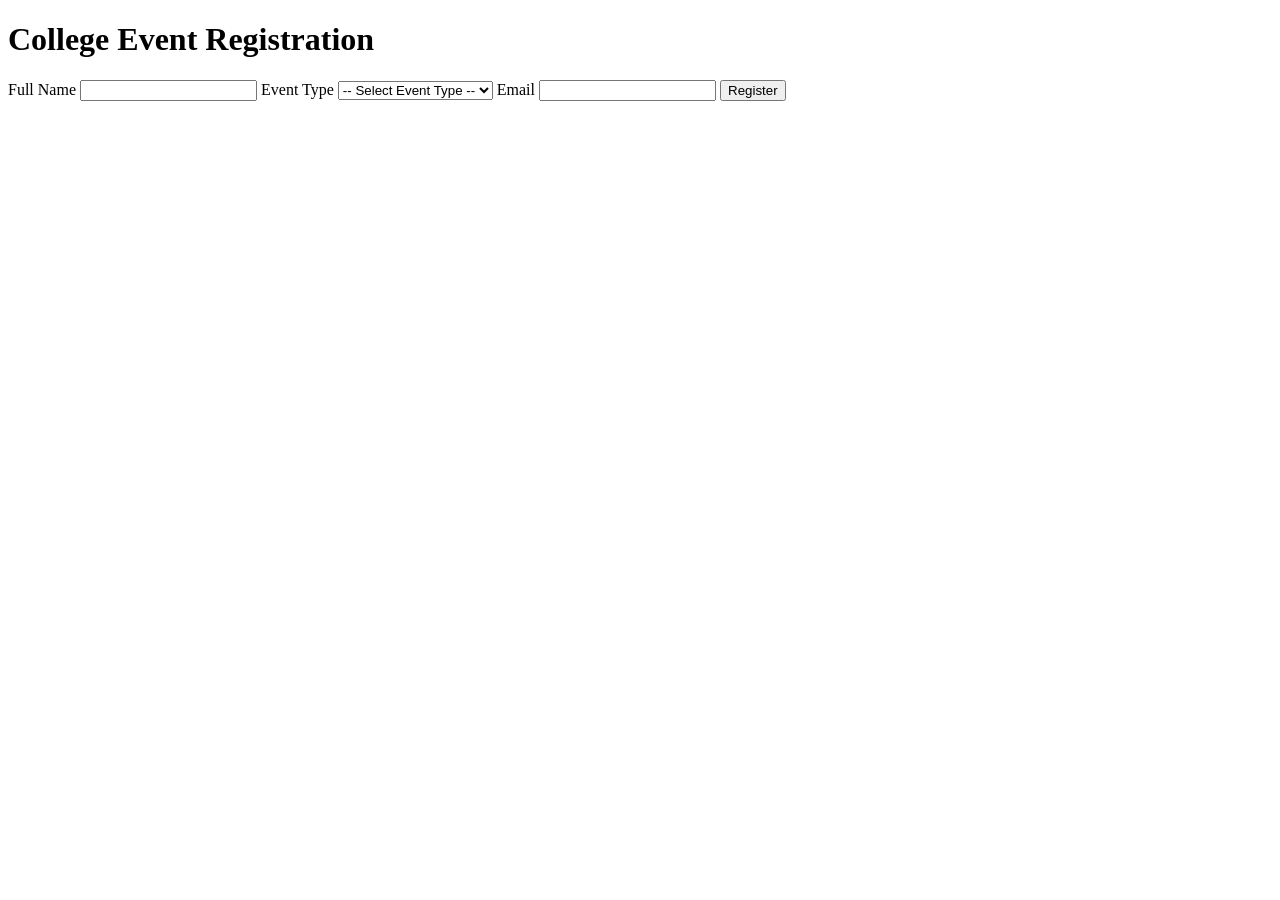
==== templates/index.html @ 892c65f6 "uploading now" ====
<!DOCTYPE html>
<html lang="en">
<head>
    <meta charset="UTF-8">
    <meta name="viewport" content="width=device-width, initial-scale=1.0">
    <title>College Event Registration</title>
    <link rel="stylesheet" href="{{ url_for('static', filename='style.css') }}">
</head>
<body>
    <div class="container">
        <h1>College Event Registration</h1>

        <form id="registrationForm">
            <label for="full_name">Full Name</label>
            <input type="text" id="full_name" name="full_name" required>

            <label for="event_name">Event Type</label>
            <select id="event_name" name="event_name" required>
                <option value="">-- Select Event Type --</option>
                <option value="Tech Fest">Tech Fest</option>
                <option value="Cultural Events">Cultural Events</option>
                <option value="Workshops">Workshops</option>
            </select>

            <label for="email">Email</label>
            <input type="email" id="email" name="email">

            <button type="submit">Register</button>
        </form>

        <p id="message"></p>
    </div>

    <script>
        const form = document.getElementById("registrationForm");
        const message = document.getElementById("message");

        form.addEventListener("submit", async function(e) {
            e.preventDefault();

            const formData = new FormData(form);

            try {
                const response = await fetch("/register", {
                    method: "POST",
                    body: formData
                });

                const result = await response.json();

                message.textContent = result.message;
                message.style.color = result.success ? "green" : "red";

                if (result.success) {
                    form.reset();
                }
            } catch (error) {
                message.textContent = "Something went wrong. Please try again.";
                message.style.color = "red";
            }
        });
    </script>
</body>
</html>
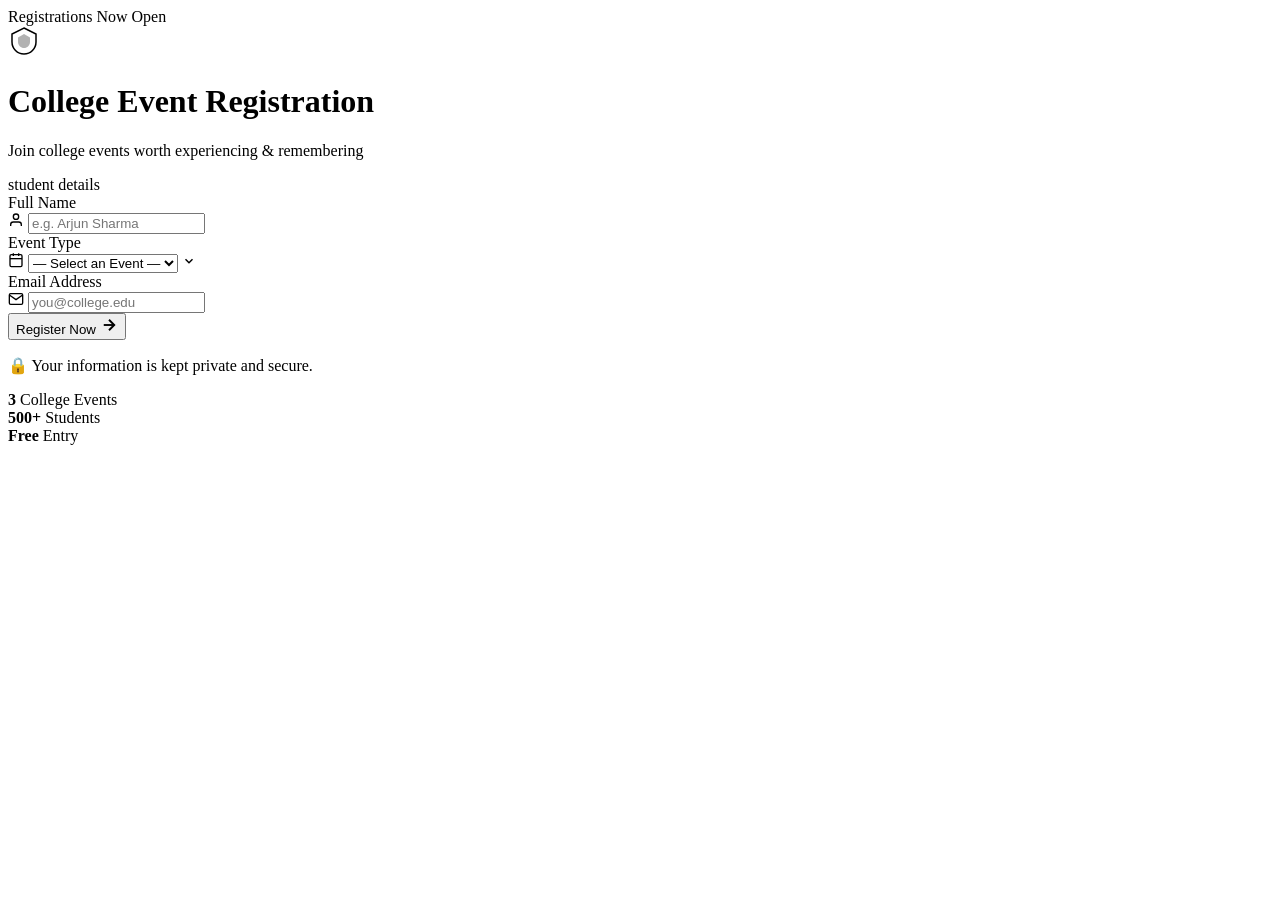
==== commit 3ff4866d: "Add files via upload" ====
--- a/templates/index.html
+++ b/templates/index.html
@@ -1,42 +1,169 @@
+<!--
+    Author:  Heli Patel
+    File:    templates/index.html
+    Purpose: Frontend registration form for college events (Tech Fest,
+             Cultural Events and Workshops). Served via Flask and styled
+             using style.css from the static folder.
+-->
+
 <!DOCTYPE html>
 <html lang="en">
 <head>
     <meta charset="UTF-8">
     <meta name="viewport" content="width=device-width, initial-scale=1.0">
     <title>College Event Registration</title>
+
+    <!-- Google Fonts for typography -->
+    <link rel="preconnect" href="https://fonts.googleapis.com">
+    <link rel="preconnect" href="https://fonts.gstatic.com" crossorigin>
+    <link href="https://fonts.googleapis.com/css2?family=Cormorant+Garamond:wght@400;600;700&family=DM+Sans:wght@300;400;500;600&display=swap" rel="stylesheet">
+
+    <!-- Main stylesheet served by Flask from the static folder -->
     <link rel="stylesheet" href="{{ url_for('static', filename='style.css') }}">
 </head>
 <body>
-    <div class="container">
-        <h1>College Event Registration</h1>
 
-        <form id="registrationForm">
-            <label for="full_name">Full Name</label>
-            <input type="text" id="full_name" name="full_name" required>
+    <!-- Animated background blobs and grid overlay for visual depth -->
+    <div class="bg-blob blob-1"></div>
+    <div class="bg-blob blob-2"></div>
+    <div class="bg-blob blob-3"></div>
+    <div class="grid-overlay"></div>
 
-            <label for="event_name">Event Type</label>
-            <select id="event_name" name="event_name" required>
-                <option value="">-- Select Event Type --</option>
-                <option value="Tech Fest">Tech Fest</option>
-                <option value="Cultural Events">Cultural Events</option>
-                <option value="Workshops">Workshops</option>
-            </select>
+    <div class="page-wrapper">
 
-            <label for="email">Email</label>
-            <input type="email" id="email" name="email">
+        <!-- Status badge -->
+        <div class="badge">
+            <span class="badge-dot"></span>
+            Registrations Now Open
+        </div>
 
-            <button type="submit">Register</button>
-        </form>
+        <!-- Main registration card -->
+        <div class="card">
+            <div class="card-accent"></div>
+            <div class="card-inner">
 
-        <p id="message"></p>
+                <!-- Card header with logo, title and subtitle -->
+                <div class="card-header">
+                    <div class="logo-mark">
+                        <svg width="32" height="32" viewBox="0 0 32 32" fill="none">
+                            <path d="M16 2L28 8V16C28 22.627 22.627 28 16 28C9.373 28 4 22.627 4 16V8L16 2Z" stroke="currentColor" stroke-width="1.5" fill="none"/>
+                            <path d="M16 8L22 11.5V16C22 19.313 19.313 22 16 22C12.687 22 10 19.313 10 16V11.5L16 8Z" fill="currentColor" opacity="0.3"/>
+                        </svg>
+                    </div>
+                    <h1>College Event <span class="highlight">Registration</span></h1>
+                    <p class="subtitle">Join college events worth experiencing & remembering</p>
+                </div>
+
+                <!-- Section divider -->
+                <div class="divider">
+                    <span></span><span class="divider-text">student details</span><span></span>
+                </div>
+
+                <!-- Registration form — submits to Flask /register route via POST -->
+                <form id="registrationForm" novalidate>
+
+                    <!-- Full name input -->
+                    <div class="field-group">
+                        <label for="full_name">Full Name</label>
+                        <div class="input-wrapper">
+                            <svg class="input-icon" width="16" height="16" viewBox="0 0 24 24" fill="none" stroke="currentColor" stroke-width="2">
+                                <path d="M20 21v-2a4 4 0 0 0-4-4H8a4 4 0 0 0-4 4v2"/>
+                                <circle cx="12" cy="7" r="4"/>
+                            </svg>
+                            <input type="text" id="full_name" name="full_name" placeholder="e.g. Arjun Sharma" required autocomplete="name">
+                        </div>
+                    </div>
+
+                    <!-- Event type dropdown -->
+                    <div class="field-group">
+                        <label for="event_name">Event Type</label>
+                        <div class="input-wrapper select-wrapper">
+                            <svg class="input-icon" width="16" height="16" viewBox="0 0 24 24" fill="none" stroke="currentColor" stroke-width="2">
+                                <rect x="3" y="4" width="18" height="18" rx="2" ry="2"/>
+                                <line x1="16" y1="2" x2="16" y2="6"/><line x1="8" y1="2" x2="8" y2="6"/>
+                                <line x1="3" y1="10" x2="21" y2="10"/>
+                            </svg>
+                            <select id="event_name" name="event_name" required>
+                                <option value="">— Select an Event —</option>
+                                <option value="Tech Fest">🚀 Tech Fest</option>
+                                <option value="Cultural Events">🎭 Cultural Events</option>
+                                <option value="Workshops">🛠️ Workshops</option>
+                            </select>
+                            <svg class="chevron" width="14" height="14" viewBox="0 0 24 24" fill="none" stroke="currentColor" stroke-width="2.5">
+                                <polyline points="6 9 12 15 18 9"/>
+                            </svg>
+                        </div>
+                    </div>
+
+                    <!-- Email address input -->
+                    <div class="field-group">
+                        <label for="email">Email Address</label>
+                        <div class="input-wrapper">
+                            <svg class="input-icon" width="16" height="16" viewBox="0 0 24 24" fill="none" stroke="currentColor" stroke-width="2">
+                                <path d="M4 4h16c1.1 0 2 .9 2 2v12c0 1.1-.9 2-2 2H4c-1.1 0-2-.9-2-2V6c0-1.1.9-2 2-2z"/>
+                                <polyline points="22,6 12,13 2,6"/>
+                            </svg>
+                            <input type="email" id="email" name="email" placeholder="you@college.edu" autocomplete="email">
+                        </div>
+                    </div>
+
+                    <!-- Submit button -->
+                    <button type="submit" id="submitBtn">
+                        <span class="btn-text">Register Now</span>
+                        <span class="btn-icon">
+                            <svg width="18" height="18" viewBox="0 0 24 24" fill="none" stroke="currentColor" stroke-width="2.5">
+                                <line x1="5" y1="12" x2="19" y2="12"/>
+                                <polyline points="12 5 19 12 12 19"/>
+                            </svg>
+                        </span>
+                        <div class="btn-shimmer"></div>
+                    </button>
+
+                </form>
+
+                <!-- Success or error message displayed after form submission -->
+                <div id="message" class="message" role="alert" aria-live="polite"></div>
+
+                <!-- Footer note -->
+                <p class="footer-note">🔒 Your information is kept private and secure.</p>
+
+            </div>
+        </div>
+
+        <!-- Quick stats shown below the card -->
+        <div class="stats-row">
+            <div class="stat-pill"><strong>3</strong> College Events</div>
+            <div class="stat-pill"><strong>500+</strong> Students</div>
+            <div class="stat-pill"><strong>Free</strong> Entry</div>
+        </div>
+
     </div>
 
     <script>
+        // Add focused/filled CSS classes to input wrappers for styling on interaction
+        document.querySelectorAll("input, select").forEach(el => {
+            el.addEventListener("focus", () => {
+                el.closest(".input-wrapper").classList.add("focused");
+            });
+            el.addEventListener("blur", () => {
+                el.closest(".input-wrapper").classList.remove("focused");
+                if (el.value) el.closest(".input-wrapper").classList.add("filled");
+                else el.closest(".input-wrapper").classList.remove("filled");
+            });
+        });
+
         const form = document.getElementById("registrationForm");
         const message = document.getElementById("message");
+        const submitBtn = document.getElementById("submitBtn");
 
-        form.addEventListener("submit", async function(e) {
+        // Handle form submission — sends data to Flask /register and displays response
+        form.addEventListener("submit", async function (e) {
             e.preventDefault();
+
+            submitBtn.classList.add("loading");
+            submitBtn.disabled = true;
+            message.className = "message";
+            message.textContent = "";
 
             const formData = new FormData(form);
 
@@ -49,16 +176,20 @@
                 const result = await response.json();
 
                 message.textContent = result.message;
-                message.style.color = result.success ? "green" : "red";
+                message.className = "message " + (result.success ? "success" : "error");
 
                 if (result.success) {
                     form.reset();
+                    document.querySelectorAll(".input-wrapper").forEach(w => w.classList.remove("filled"));
                 }
             } catch (error) {
                 message.textContent = "Something went wrong. Please try again.";
-                message.style.color = "red";
+                message.className = "message error";
+            } finally {
+                submitBtn.classList.remove("loading");
+                submitBtn.disabled = false;
             }
         });
     </script>
 </body>
-</html>+</html>
